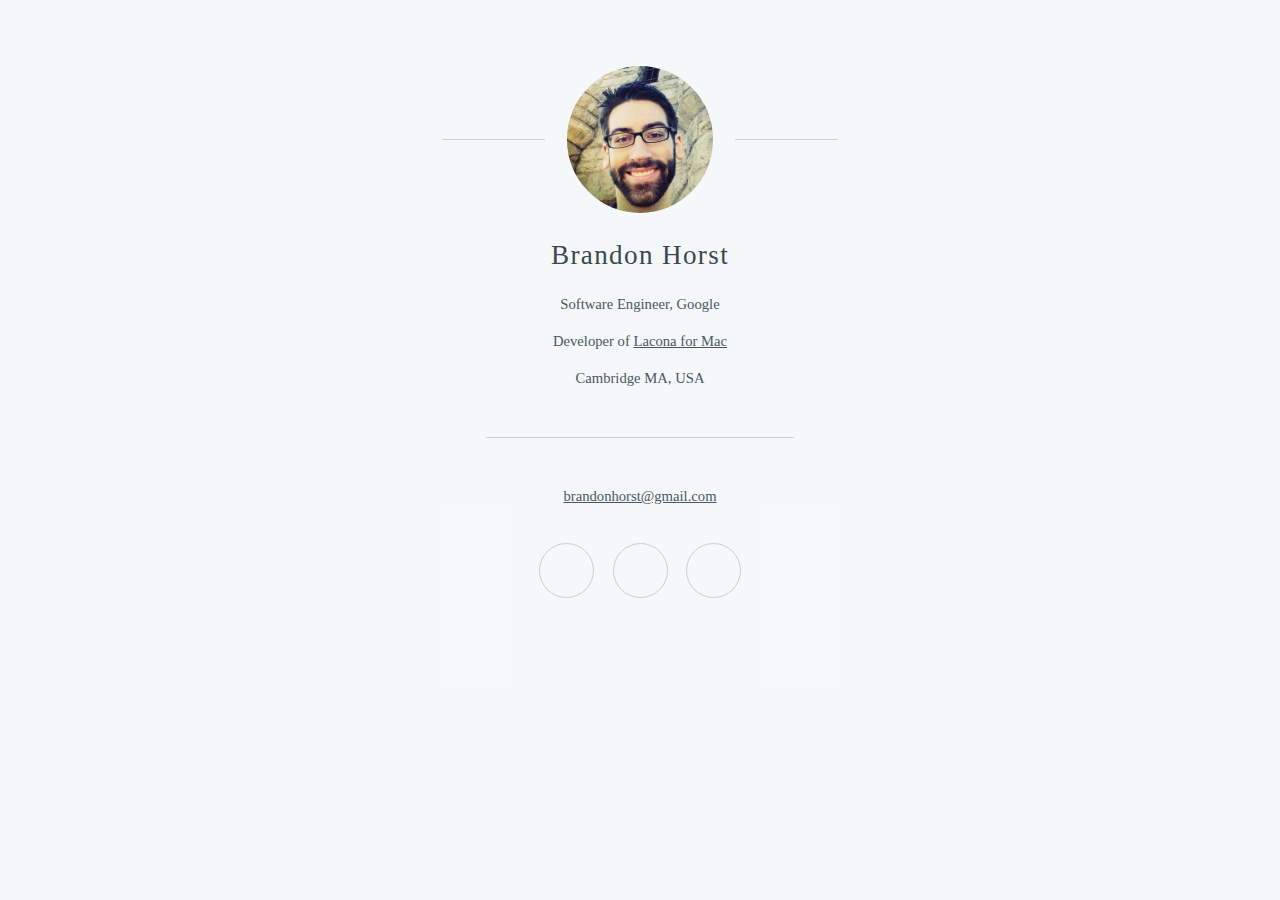
==== docs/index.html @ 7ca5d9cf "Move public to docs" ====
<!DOCTYPE HTML>
<html>

<head>
	<title>Brandon Horst, Software Engineer</title>
	<meta charset="utf-8" />
	<meta name="viewport" content="width=device-width, initial-scale=1" />
	<link rel="stylesheet" href="assets/css/main.css" />
	<link href="/assets/fontawesome/css/fontawesome.min.css" rel="stylesheet">
	<link href="/assets/fontawesome/css/brands.min.css" rel="stylesheet">

	<link rel="icon" type="image/png" sizes="96x96" href="/images/favicon-96x96.png">
	<link rel="icon" type="image/png" sizes="32x32" href="/images/favicon-32x32.png">
	<link rel="icon" type="image/png" sizes="16x16" href="/images/favicon-16x16.png">

	<meta property="og:title" content="Brandon Horst">
	<meta property="og:description" content="Software Engineer">
	<meta property="og:image" content="/images/avatar.jpg">
	<meta property="og:image:type" content="image/jpeg">
	<meta property="og:image:width" content="720">
	<meta property="og:image:height" content="720">
</head>

<body>
	<!-- Wrapper -->
	<div id="wrapper">

		<!-- Main -->
		<section id="main">
			<header>
				<span class="avatar"><img src="images/avatar.jpg" alt="" /></span>
				<h1>Brandon Horst</h1>
				<p>Software Engineer, Google</p>
				<p>Developer of <a href='https://lacona.app'>Lacona for Mac</a></p>
				<p>Cambridge MA, USA</p>
				<!-- <hr />
				<ul class="actions">
					<li><a target="_blank" href="https://lacona.app" class="button fa-link">Lacona for Mac</a></li>
				</ul> -->
			</header>
			</form>
			<hr />
			<footer>
				<p><a href='mailto:brandonhorst@gmail.com'>brandonhorst@gmail.com</a></p>
				<ul class="icons">
					<li><a class="icon fa-brands fa-github" target="_blank" href="https://github.com/brandonhorst"></a></li>
					<li><a class="icon fa-brands fa-mastodon" target="_blank" rel="me"
							href="https://techhub.social/@brandonhorst"></a></li>
					<li><a class="icon fa-brands fa-linkedin" target="_blank"
							href="https://www.linkedin.com/in/brandonhorst/"></a></li>
				</ul>
			</footer>
		</section>
	</div>
</body>

</html>
---- docs/assets/css/main.css ----
@charset "UTF-8";

/* Reset */
html, body, div, span, applet, object, iframe, h1, h2, h3, h4, h5, h6, p, blockquote, pre, a, abbr, acronym, address, big, cite, code, del, dfn, em, img, ins, kbd, q, s, samp, small, strike, strong, sub, sup, tt, var, b, u, i, center, dl, dt, dd, ol, ul, li, fieldset, form, label, legend, table, caption, tbody, tfoot, thead, tr, th, td, article, aside, canvas, details, embed, figure, figcaption, footer, header, hgroup, menu, nav, output, ruby, section, summary, time, mark, audio, video {
  margin: 0;
  padding: 0;
  border: 0;
  font-size: 100%;
  font: inherit;
  vertical-align: baseline; }

article, aside, details, figcaption, figure, footer, header, hgroup, menu, nav, section {
  display: block; }

body {
  line-height: 1; }

ol, ul {
  list-style: none; }

blockquote, q {
  quotes: none; }

blockquote:before, blockquote:after, q:before, q:after {
  content: '';
  content: none; }

table {
  border-collapse: collapse;
  border-spacing: 0; }

body {
  -webkit-text-size-adjust: none; }

/* Box Model */
*, *:before, *:after {
  -moz-box-sizing: border-box;
  -webkit-box-sizing: border-box;
  box-sizing: border-box; }

/* Basic */
@media screen and (max-width: 480px) {
  html, body {
    min-width: 320px; } }

html {
  height: 100%; }

body {
  height: 100%;
  background-color: #f5f8fb; }
  body:after {
    content: '';
    display: block;
    position: fixed;
    top: 0;
    left: 0;
    width: 100%;
    height: inherit;
    opacity: 0;
    z-index: 1; }

/* Type */
body, input, select, textarea {
  color: #414f57;
  font-family: -apple-system-ui-serif, ui-serif, serif;
  font-size: 14pt;
  font-weight: 300;
  line-height: 2;}
  @media screen and (max-width: 1680px) {
    body, input, select, textarea {
      font-size: 11pt; } }
  @media screen and (max-width: 480px) {
    body, input, select, textarea {
      font-size: 10pt;
      line-height: 1.75; } }

a {
  -moz-transition: color 0.2s ease, border-color 0.2s ease;
  -webkit-transition: color 0.2s ease, border-color 0.2s ease;
  -ms-transition: color 0.2s ease, border-color 0.2s ease;
  transition: color 0.2s ease, border-color 0.2s ease;
  color: inherit;}
  a:before {
    -moz-transition: color 0.2s ease, text-shadow 0.2s ease;
    -webkit-transition: color 0.2s ease, text-shadow 0.2s ease;
    -ms-transition: color 0.2s ease, text-shadow 0.2s ease;
    transition: color 0.2s ease, text-shadow 0.2s ease; }
  a:hover {
    color: #000; }

em, i {
  font-style: italic; }

p {
  margin: 0 0 0.525em 0; }

h1, h2, h3, h4, h5, h6 {
  color: #313f47;
  line-height: 1.5;
  margin: 0 0 0.75em 0; }
  h1 a, h2 a, h3 a, h4 a, h5 a, h6 a {
    color: inherit;
    text-decoration: none; }

h1 {
  font-size: 1.85em;
  letter-spacing: 0.05em;
  margin: 0 0 0.525em 0; }

@media screen and (max-width: 480px) {
  h1 {
    font-size: 1.65em; } }
sub {
  font-size: 0.8em;
  position: relative;
  top: 0.5em; }

sup {
  font-size: 0.8em;
  position: relative;
  top: -0.5em; }

hr {
  border: 0;
  border-bottom: solid 1px #c8cccf;
  margin: 3em 0; }

/* Icon */
.icon {
  text-decoration: none;
  position: relative;
  border-bottom: none; }
  .icon:before {
    -moz-osx-font-smoothing: grayscale;
    -webkit-font-smoothing: antialiased;
    font-style: normal;
    font-weight: normal;
    text-transform: none !important; }
  .icon > .label {
    display: none; }

/* List */
ul {
  list-style: disc;
  margin: 1.5em 0;
  padding-left: 1em; }
  ul li {
    padding-left: 0.5em; }
  ul.alt {
    list-style: none;
    padding-left: 0; }
    ul.alt li {
      border-top: solid 1px #c8cccf;
      padding: 0.5em 0; }
      ul.alt li:first-child {
        border-top: 0;
        padding-top: 0; }
  ul.icons {
    cursor: default;
    list-style: none;
    padding-left: 0;}
    ul.icons li {
      display: inline-block;
      padding: 0.675em 0.5em; }
      ul.icons li a {
        text-decoration: none;
        position: relative;
        display: block;
        width: 3.75em;
        height: 3.75em;
        border-radius: 100%;
        border: solid 1px #c8cccf;
        line-height: 3.75em;
        text-align: center;
        text-indent: 3.75em;
        white-space: nowrap; }
        ul.icons li a:before {
          -moz-osx-font-smoothing: grayscale;
          -webkit-font-smoothing: antialiased;
          font-style: normal;
          font-weight: normal;
          text-transform: none !important; }
        ul.icons li a:before {
          color: #414f57;}
        ul.icons li a:hover:before {
          color: #000;}
        ul.icons li a:before {
          position: absolute;
          top: 0;
          left: 0;
          width: inherit;
          height: inherit;
          font-size: 1.85rem;
          line-height: inherit;
          text-align: center;
          text-indent: 0; }
    @media screen and (max-width: 480px) {
      ul.icons li a:before {
        font-size: 1.5rem; } }

/* Main */
#main {
  position: relative;
  max-width: 100%;
  min-width: 27em;
  padding: 3em 3em 3em 3em ;
  background:#f5f8fb ;
  cursor: default;
  opacity: 0.95;
  text-align: center;}
  #main .avatar {
    position: relative;
    display: block;
    margin-bottom: 1.5em; }
    #main .avatar img {
      display: block;
      margin: 0 auto;
      border-radius: 100%;
      width: 10em;
      height: 10em;
      box-shadow: 0 0 0 1.5em #f5f8fb; }
    #main .avatar:before {
      content: '';
      display: block;
      position: absolute;
      top: 50%;
      left: -3em;
      width: calc(100% + 6em);
      height: 1px;
      z-index: -1;
      background: #c8cccf; }
  @media screen and (max-width: 480px) {
    #main {
      min-width: 0;
      width: 100%;
      padding: 2em; }
      #main .avatar:before {
        left: -2em;
        width: calc(100% + 4em); } }
  body.is-loading #main {
    opacity: 0;
    -moz-transform: rotateX(15deg);
    -webkit-transform: rotateX(15deg);
    -ms-transform: rotateX(15deg);
    transform: rotateX(15deg); }


/* Wrapper */
#wrapper {
  display: flex;
  align-items: center;
  flex-direction: column;
  position: relative;
  min-height: 100%;
  padding: 1.5em;
  z-index: 2; }
  #wrapper > * {
    z-index: 1; }
  #wrapper:before {
    content: '';
    display: block; }
  @media screen and (max-width: 360px) {
    #wrapper {
      padding: 0.75em; } }
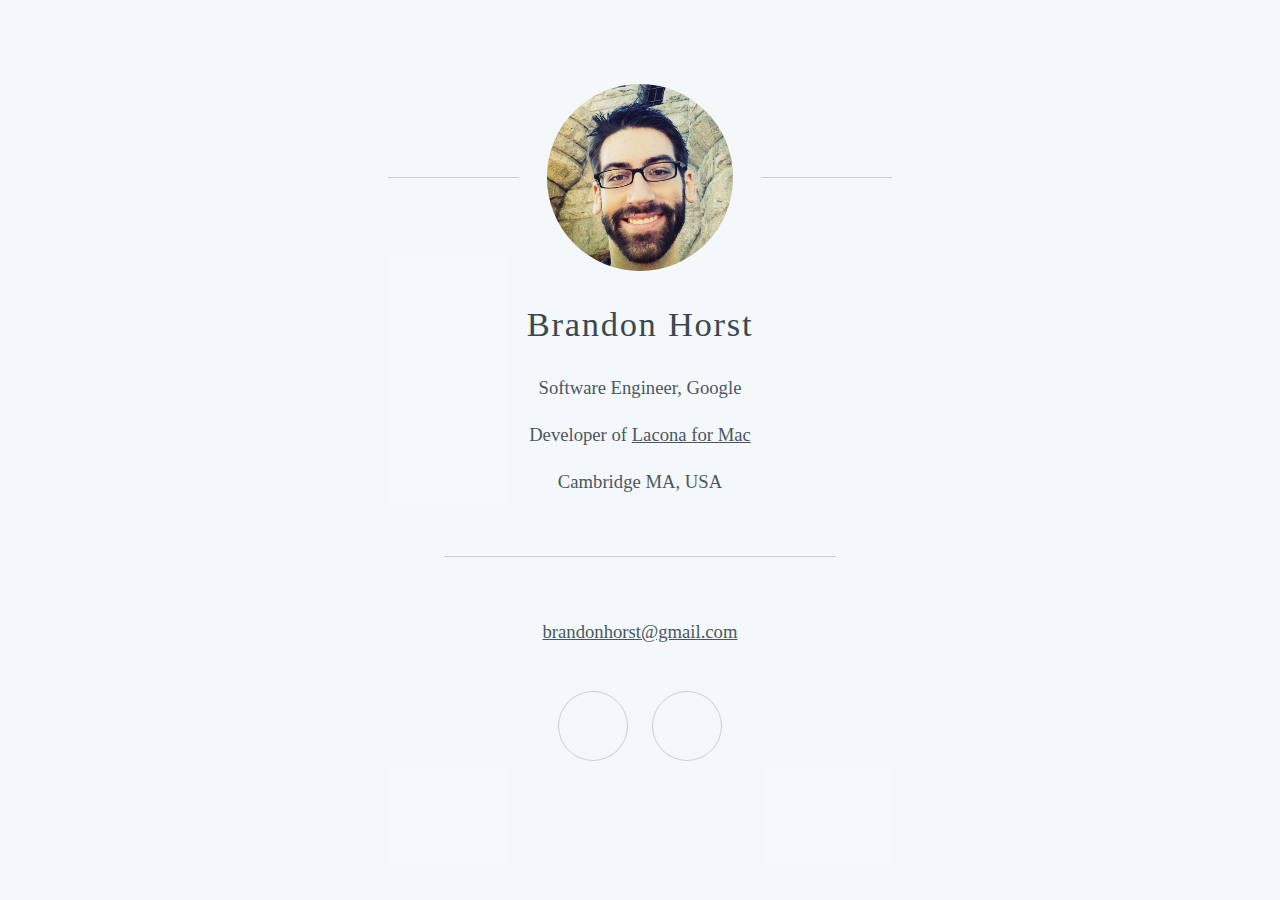
==== commit c672944b: "remove linkedin because it sucks" ====
--- a/docs/index.html
+++ b/docs/index.html
@@ -2,7 +2,7 @@
 <html>
 
 <head>
-	<title>Brandon Horst, Software Engineer</title>
+	<title>Brandon Horst</title>
 	<meta charset="utf-8" />
 	<meta name="viewport" content="width=device-width, initial-scale=1" />
 	<link rel="stylesheet" href="assets/css/main.css" />
@@ -46,8 +46,6 @@
 					<li><a class="icon fa-brands fa-github" target="_blank" href="https://github.com/brandonhorst"></a></li>
 					<li><a class="icon fa-brands fa-mastodon" target="_blank" rel="me"
 							href="https://techhub.social/@brandonhorst"></a></li>
-					<li><a class="icon fa-brands fa-linkedin" target="_blank"
-							href="https://www.linkedin.com/in/brandonhorst/"></a></li>
 				</ul>
 			</footer>
 		</section>
--- a/docs/assets/css/main.css
+++ b/docs/assets/css/main.css
@@ -34,8 +34,6 @@
 
 /* Box Model */
 *, *:before, *:after {
-  -moz-box-sizing: border-box;
-  -webkit-box-sizing: border-box;
   box-sizing: border-box; }
 
 /* Basic */
@@ -64,27 +62,21 @@
 body, input, select, textarea {
   color: #414f57;
   font-family: -apple-system-ui-serif, ui-serif, serif;
-  font-size: 14pt;
+  font-size: 16pt;
   font-weight: 300;
   line-height: 2;}
   @media screen and (max-width: 1680px) {
     body, input, select, textarea {
-      font-size: 11pt; } }
+      font-size: 14pt; } }
   @media screen and (max-width: 480px) {
     body, input, select, textarea {
-      font-size: 10pt;
+      font-size: 11pt;
       line-height: 1.75; } }
 
 a {
-  -moz-transition: color 0.2s ease, border-color 0.2s ease;
-  -webkit-transition: color 0.2s ease, border-color 0.2s ease;
-  -ms-transition: color 0.2s ease, border-color 0.2s ease;
   transition: color 0.2s ease, border-color 0.2s ease;
   color: inherit;}
   a:before {
-    -moz-transition: color 0.2s ease, text-shadow 0.2s ease;
-    -webkit-transition: color 0.2s ease, text-shadow 0.2s ease;
-    -ms-transition: color 0.2s ease, text-shadow 0.2s ease;
     transition: color 0.2s ease, text-shadow 0.2s ease; }
   a:hover {
     color: #000; }
@@ -240,9 +232,6 @@
         width: calc(100% + 4em); } }
   body.is-loading #main {
     opacity: 0;
-    -moz-transform: rotateX(15deg);
-    -webkit-transform: rotateX(15deg);
-    -ms-transform: rotateX(15deg);
     transform: rotateX(15deg); }
 
 
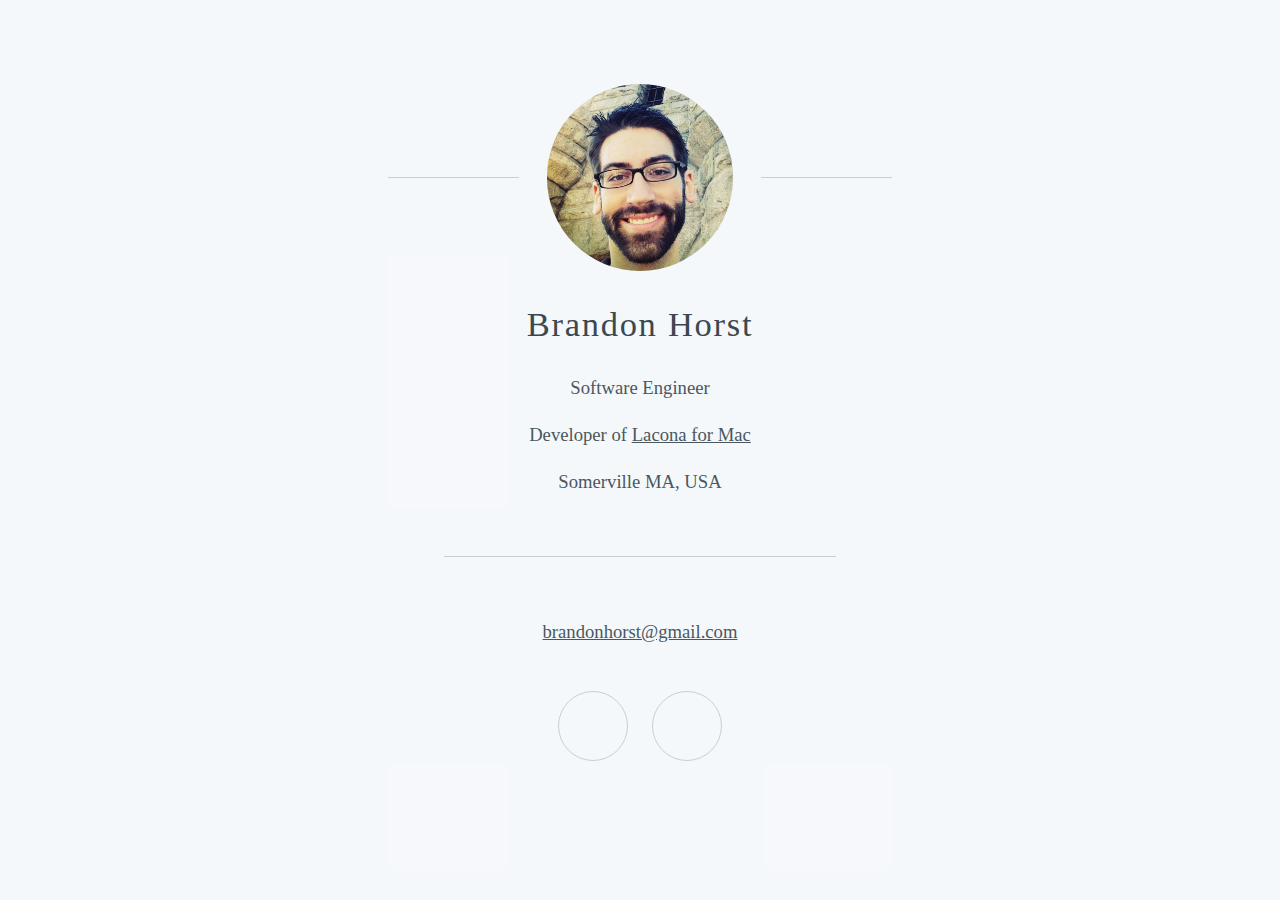
==== commit a14cf2f9: "small updates" ====
--- a/docs/index.html
+++ b/docs/index.html
@@ -30,13 +30,9 @@
 			<header>
 				<span class="avatar"><img src="images/avatar.jpg" alt="" /></span>
 				<h1>Brandon Horst</h1>
-				<p>Software Engineer, Google</p>
+				<p>Software Engineer</p>
 				<p>Developer of <a href='https://lacona.app'>Lacona for Mac</a></p>
-				<p>Cambridge MA, USA</p>
-				<!-- <hr />
-				<ul class="actions">
-					<li><a target="_blank" href="https://lacona.app" class="button fa-link">Lacona for Mac</a></li>
-				</ul> -->
+				<p>Somerville MA, USA</p>
 			</header>
 			</form>
 			<hr />
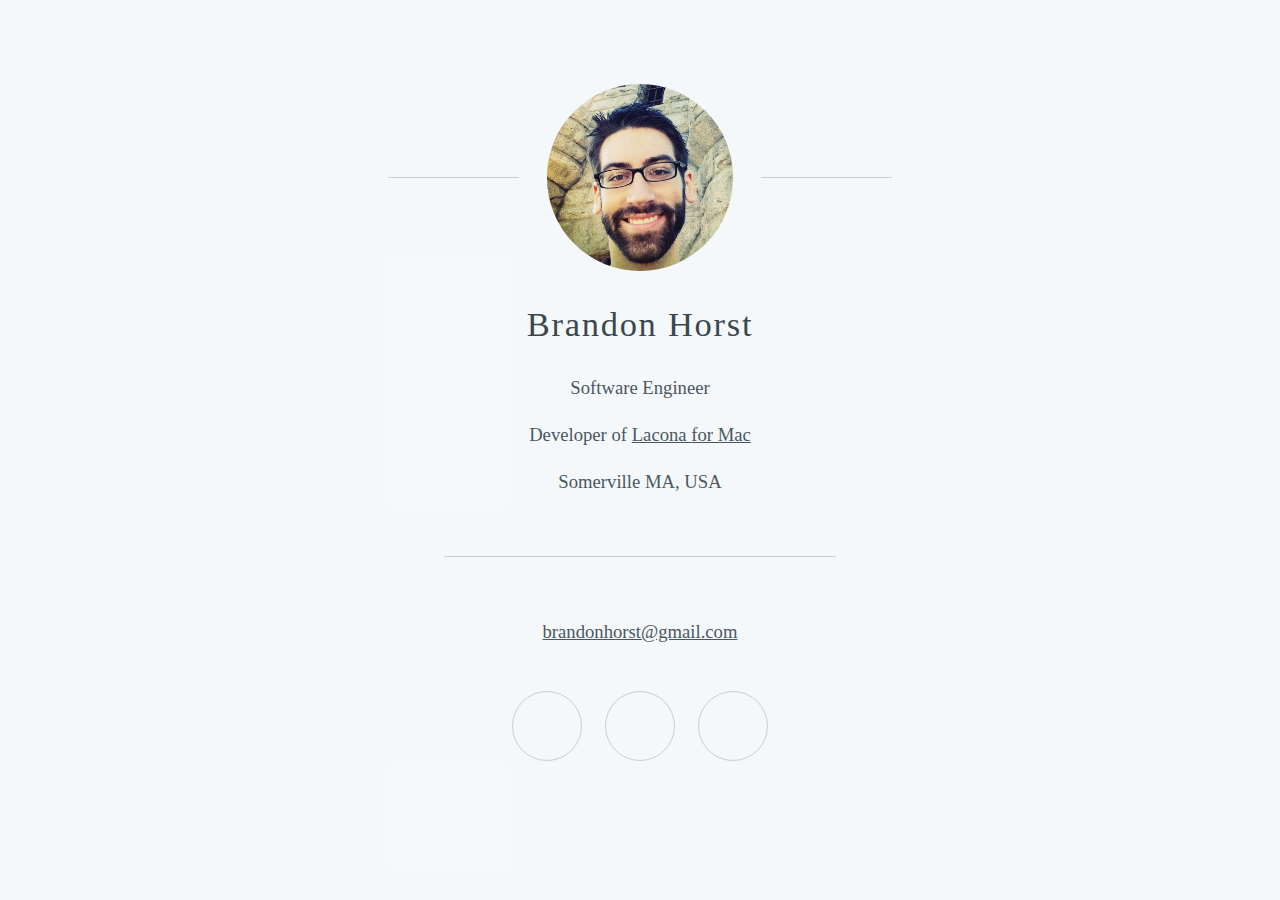
==== commit 1c295067: "Linkedin" ====
--- a/docs/index.html
+++ b/docs/index.html
@@ -1,51 +1,53 @@
-<!DOCTYPE HTML>
-<html>
-
-<head>
-	<title>Brandon Horst</title>
-	<meta charset="utf-8" />
-	<meta name="viewport" content="width=device-width, initial-scale=1" />
-	<link rel="stylesheet" href="assets/css/main.css" />
-	<link href="/assets/fontawesome/css/fontawesome.min.css" rel="stylesheet">
-	<link href="/assets/fontawesome/css/brands.min.css" rel="stylesheet">
-
-	<link rel="icon" type="image/png" sizes="96x96" href="/images/favicon-96x96.png">
-	<link rel="icon" type="image/png" sizes="32x32" href="/images/favicon-32x32.png">
-	<link rel="icon" type="image/png" sizes="16x16" href="/images/favicon-16x16.png">
-
-	<meta property="og:title" content="Brandon Horst">
-	<meta property="og:description" content="Software Engineer">
-	<meta property="og:image" content="/images/avatar.jpg">
-	<meta property="og:image:type" content="image/jpeg">
-	<meta property="og:image:width" content="720">
-	<meta property="og:image:height" content="720">
-</head>
-
-<body>
-	<!-- Wrapper -->
-	<div id="wrapper">
-
-		<!-- Main -->
-		<section id="main">
-			<header>
-				<span class="avatar"><img src="images/avatar.jpg" alt="" /></span>
-				<h1>Brandon Horst</h1>
-				<p>Software Engineer</p>
-				<p>Developer of <a href='https://lacona.app'>Lacona for Mac</a></p>
-				<p>Somerville MA, USA</p>
-			</header>
-			</form>
-			<hr />
-			<footer>
-				<p><a href='mailto:brandonhorst@gmail.com'>brandonhorst@gmail.com</a></p>
-				<ul class="icons">
-					<li><a class="icon fa-brands fa-github" target="_blank" href="https://github.com/brandonhorst"></a></li>
-					<li><a class="icon fa-brands fa-mastodon" target="_blank" rel="me"
-							href="https://techhub.social/@brandonhorst"></a></li>
-				</ul>
-			</footer>
-		</section>
-	</div>
-</body>
-
+<!DOCTYPE HTML>
+<html>
+
+<head>
+	<title>Brandon Horst</title>
+	<meta charset="utf-8" />
+	<meta name="viewport" content="width=device-width, initial-scale=1" />
+	<link rel="stylesheet" href="assets/css/main.css" />
+	<link href="/assets/fontawesome/css/fontawesome.min.css" rel="stylesheet">
+	<link href="/assets/fontawesome/css/brands.min.css" rel="stylesheet">
+
+	<link rel="icon" type="image/png" sizes="96x96" href="/images/favicon-96x96.png">
+	<link rel="icon" type="image/png" sizes="32x32" href="/images/favicon-32x32.png">
+	<link rel="icon" type="image/png" sizes="16x16" href="/images/favicon-16x16.png">
+
+	<meta property="og:title" content="Brandon Horst">
+	<meta property="og:description" content="Software Engineer">
+	<meta property="og:image" content="/images/avatar.jpg">
+	<meta property="og:image:type" content="image/jpeg">
+	<meta property="og:image:width" content="720">
+	<meta property="og:image:height" content="720">
+</head>
+
+<body>
+	<!-- Wrapper -->
+	<div id="wrapper">
+
+		<!-- Main -->
+		<section id="main">
+			<header>
+				<span class="avatar"><img src="images/avatar.jpg" alt="" /></span>
+				<h1>Brandon Horst</h1>
+				<p>Software Engineer</p>
+				<p>Developer of <a href='https://lacona.app'>Lacona for Mac</a></p>
+				<p>Somerville MA, USA</p>
+			</header>
+			</form>
+			<hr />
+			<footer>
+				<p><a href='mailto:brandonhorst@gmail.com'>brandonhorst@gmail.com</a></p>
+				<ul class="icons">
+					<li><a class="icon fa-brands fa-github" target="_blank" href="https://github.com/brandonhorst"></a></li>
+					<li><a class="icon fa-brands fa-mastodon" target="_blank" rel="me"
+							href="https://techhub.social/@brandonhorst"></a></li>
+					<li><a class="icon fa-brands fa-linkedin" target="_blank"
+							href="https://www.linkedin.com/in/brandonhorst/"></a></li>
+				</ul>
+			</footer>
+		</section>
+	</div>
+</body>
+
 </html>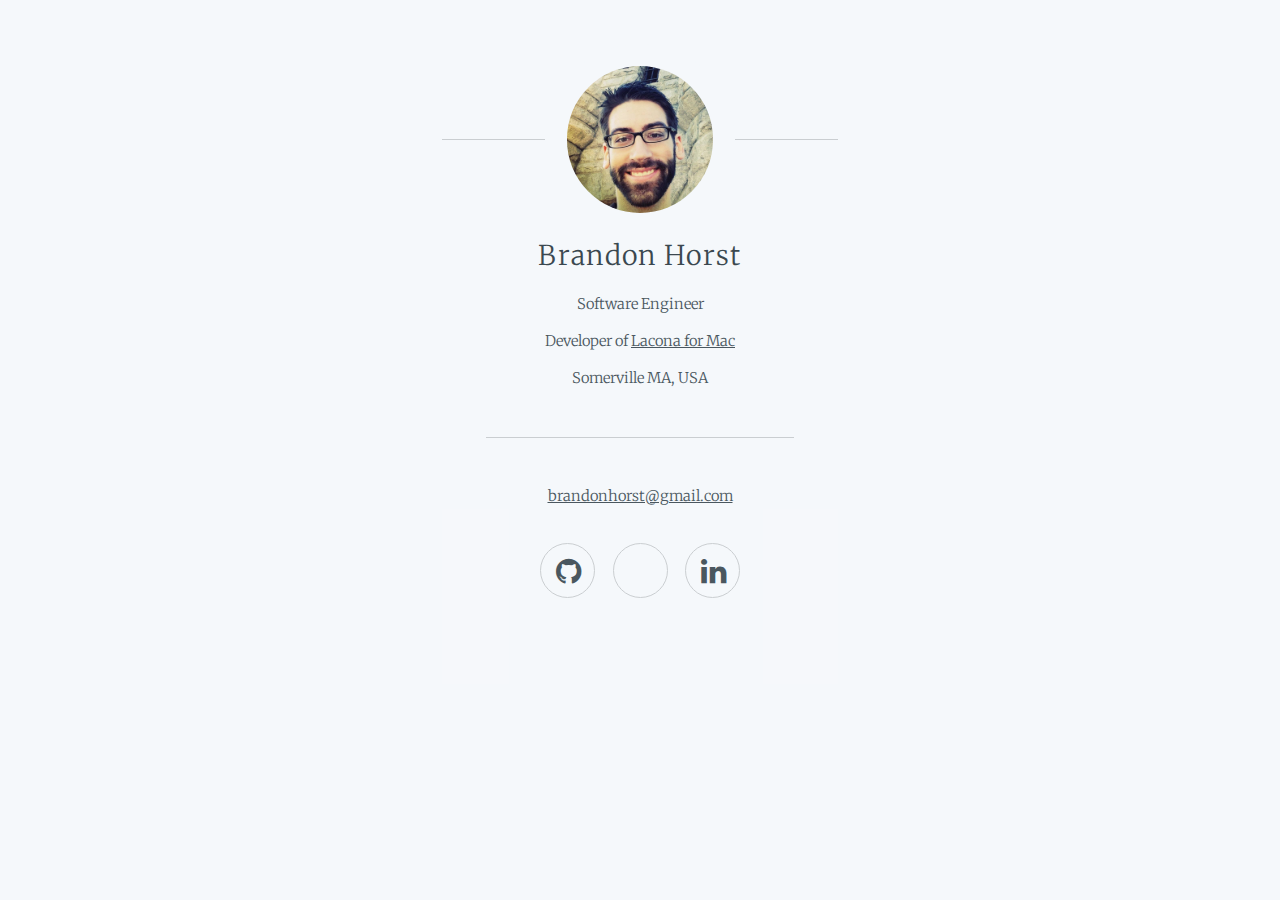
==== commit 4ba988de: "Uptalk terms" ====
--- a/docs/index.html
+++ b/docs/index.html
@@ -5,7 +5,7 @@
 	<title>Brandon Horst</title>
 	<meta charset="utf-8" />
 	<meta name="viewport" content="width=device-width, initial-scale=1" />
-	<link rel="stylesheet" href="assets/css/main.css" />
+	<link rel="stylesheet" href="/assets/css/main.css" />
 	<link href="/assets/fontawesome/css/fontawesome.min.css" rel="stylesheet">
 	<link href="/assets/fontawesome/css/brands.min.css" rel="stylesheet">
 
@@ -28,13 +28,12 @@
 		<!-- Main -->
 		<section id="main">
 			<header>
-				<span class="avatar"><img src="images/avatar.jpg" alt="" /></span>
+				<span class="avatar"><img src="/images/avatar.jpg" alt="" /></span>
 				<h1>Brandon Horst</h1>
 				<p>Software Engineer</p>
 				<p>Developer of <a href='https://lacona.app'>Lacona for Mac</a></p>
 				<p>Somerville MA, USA</p>
 			</header>
-			</form>
 			<hr />
 			<footer>
 				<p><a href='mailto:brandonhorst@gmail.com'>brandonhorst@gmail.com</a></p>
--- a/assets/css/main.css
+++ b/assets/css/main.css
@@ -0,0 +1,281 @@
+@charset "UTF-8";
+@import url(font-awesome.min.css);
+@import url("https://fonts.googleapis.com/css?family=Merriweather:300");
+
+/* Reset */
+html, body, div, span, applet, object, iframe, h1, h2, h3, h4, h5, h6, p, blockquote, pre, a, abbr, acronym, address, big, cite, code, del, dfn, em, img, ins, kbd, q, s, samp, small, strike, strong, sub, sup, tt, var, b, u, i, center, dl, dt, dd, ol, ul, li, fieldset, form, label, legend, table, caption, tbody, tfoot, thead, tr, th, td, article, aside, canvas, details, embed, figure, figcaption, footer, header, hgroup, menu, nav, output, ruby, section, summary, time, mark, audio, video {
+  margin: 0;
+  padding: 0;
+  border: 0;
+  font-size: 100%;
+  font: inherit;
+  vertical-align: baseline; }
+
+article, aside, details, figcaption, figure, footer, header, hgroup, menu, nav, section {
+  display: block; }
+
+body {
+  line-height: 1; }
+
+ol, ul {
+  list-style: none; }
+
+blockquote, q {
+  quotes: none; }
+
+blockquote:before, blockquote:after, q:before, q:after {
+  content: '';
+  content: none; }
+
+table {
+  border-collapse: collapse;
+  border-spacing: 0; }
+
+body {
+  -webkit-text-size-adjust: none; }
+
+/* Box Model */
+*, *:before, *:after {
+  -moz-box-sizing: border-box;
+  -webkit-box-sizing: border-box;
+  box-sizing: border-box; }
+
+/* Basic */
+@media screen and (max-width: 480px) {
+  html, body {
+    min-width: 320px; } }
+
+html {
+  height: 100%; }
+
+body {
+  height: 100%;
+  background-color: #f5f8fb; }
+  body:after {
+    content: '';
+    display: block;
+    position: fixed;
+    top: 0;
+    left: 0;
+    width: 100%;
+    height: inherit;
+    opacity: 0;
+    z-index: 1; }
+
+/* Type */
+body, input, select, textarea {
+  color: #414f57;
+  font-family: Merriweather, serif;
+  font-size: 14pt;
+  font-weight: 300;
+  line-height: 2;}
+  @media screen and (max-width: 1680px) {
+    body, input, select, textarea {
+      font-size: 11pt; } }
+  @media screen and (max-width: 480px) {
+    body, input, select, textarea {
+      font-size: 10pt;
+      line-height: 1.75; } }
+
+a {
+  -moz-transition: color 0.2s ease, border-color 0.2s ease;
+  -webkit-transition: color 0.2s ease, border-color 0.2s ease;
+  -ms-transition: color 0.2s ease, border-color 0.2s ease;
+  transition: color 0.2s ease, border-color 0.2s ease;
+  color: inherit;}
+  a:before {
+    -moz-transition: color 0.2s ease, text-shadow 0.2s ease;
+    -webkit-transition: color 0.2s ease, text-shadow 0.2s ease;
+    -ms-transition: color 0.2s ease, text-shadow 0.2s ease;
+    transition: color 0.2s ease, text-shadow 0.2s ease; }
+  a:hover {
+    color: #000; }
+
+em, i {
+  font-style: italic; }
+
+p {
+  margin: 0 0 0.525em 0; }
+
+h1, h2, h3, h4, h5, h6 {
+  color: #313f47;
+  line-height: 1.5;
+  margin: 0 0 0.75em 0; }
+  h1 a, h2 a, h3 a, h4 a, h5 a, h6 a {
+    color: inherit;
+    text-decoration: none; }
+
+h1 {
+  font-size: 1.85em;
+  letter-spacing: 0.05em;
+  margin: 0 0 0.525em 0; }
+
+@media screen and (max-width: 480px) {
+  h1 {
+    font-size: 1.65em; } }
+sub {
+  font-size: 0.8em;
+  position: relative;
+  top: 0.5em; }
+
+sup {
+  font-size: 0.8em;
+  position: relative;
+  top: -0.5em; }
+
+hr {
+  border: 0;
+  border-bottom: solid 1px #c8cccf;
+  margin: 3em 0; }
+
+/* Icon */
+.icon {
+  text-decoration: none;
+  position: relative;
+  border-bottom: none; }
+  .icon:before {
+    -moz-osx-font-smoothing: grayscale;
+    -webkit-font-smoothing: antialiased;
+    font-family: FontAwesome;
+    font-style: normal;
+    font-weight: normal;
+    text-transform: none !important; }
+  .icon > .label {
+    display: none; }
+
+/* List */
+ul {
+  list-style: disc;
+  margin: 1.5em 0;
+  padding-left: 1em; }
+  ul li {
+    padding-left: 0.5em; }
+  ul.alt {
+    list-style: none;
+    padding-left: 0; }
+    ul.alt li {
+      border-top: solid 1px #c8cccf;
+      padding: 0.5em 0; }
+      ul.alt li:first-child {
+        border-top: 0;
+        padding-top: 0; }
+  ul.icons {
+    cursor: default;
+    list-style: none;
+    padding-left: 0;}
+    ul.icons li {
+      display: inline-block;
+      padding: 0.675em 0.5em; }
+      ul.icons li a {
+        text-decoration: none;
+        position: relative;
+        display: block;
+        width: 3.75em;
+        height: 3.75em;
+        border-radius: 100%;
+        border: solid 1px #c8cccf;
+        line-height: 3.75em;
+        text-align: center;
+        text-indent: 3.75em;
+        white-space: nowrap; }
+        ul.icons li a:before {
+          -moz-osx-font-smoothing: grayscale;
+          -webkit-font-smoothing: antialiased;
+          font-family: FontAwesome;
+          font-style: normal;
+          font-weight: normal;
+          text-transform: none !important; }
+        ul.icons li a:before {
+          color: #414f57;}
+        ul.icons li a:hover:before {
+          color: #000;}
+        ul.icons li a:before {
+          position: absolute;
+          top: 0;
+          left: 0;
+          width: inherit;
+          height: inherit;
+          font-size: 1.85rem;
+          line-height: inherit;
+          text-align: center;
+          text-indent: 0; }
+    @media screen and (max-width: 480px) {
+      ul.icons li a:before {
+        font-size: 1.5rem; } }
+
+/* Main */
+#main {
+  position: relative;
+  max-width: 100%;
+  min-width: 27em;
+  padding: 3em 3em 3em 3em ;
+  background:#f5f8fb ;
+  /* border-radius: 4px; */
+  /* border: 1px solid #c8cccf; */
+  cursor: default;
+  opacity: 0.95;
+  text-align: center;}
+  #main .avatar {
+    position: relative;
+    display: block;
+    margin-bottom: 1.5em; }
+    #main .avatar img {
+      display: block;
+      margin: 0 auto;
+      border-radius: 100%;
+      width: 10em;
+      height: 10em;
+      box-shadow: 0 0 0 1.5em #f5f8fb; }
+    #main .avatar:before {
+      content: '';
+      display: block;
+      position: absolute;
+      top: 50%;
+      left: -3em;
+      width: calc(100% + 6em);
+      height: 1px;
+      z-index: -1;
+      background: #c8cccf; }
+  @media screen and (max-width: 480px) {
+    #main {
+      min-width: 0;
+      width: 100%;
+      padding: 2em; }
+      #main .avatar:before {
+        left: -2em;
+        width: calc(100% + 4em); } }
+  body.is-loading #main {
+    opacity: 0;
+    -moz-transform: rotateX(15deg);
+    -webkit-transform: rotateX(15deg);
+    -ms-transform: rotateX(15deg);
+    transform: rotateX(15deg); }
+
+
+/* Wrapper */
+#wrapper {
+  display: -moz-flex;
+  display: -webkit-flex;
+  display: -ms-flex;
+  display: flex;
+  -moz-align-items: center;
+  -webkit-align-items: center;
+  -ms-align-items: center;
+  align-items: center;
+  -moz-flex-direction: column;
+  -webkit-flex-direction: column;
+  -ms-flex-direction: column;
+  flex-direction: column;
+  position: relative;
+  min-height: 100%;
+  padding: 1.5em;
+  z-index: 2; }
+  #wrapper > * {
+    z-index: 1; }
+  #wrapper:before {
+    content: '';
+    display: block; }
+  @media screen and (max-width: 360px) {
+    #wrapper {
+      padding: 0.75em; } }
+
